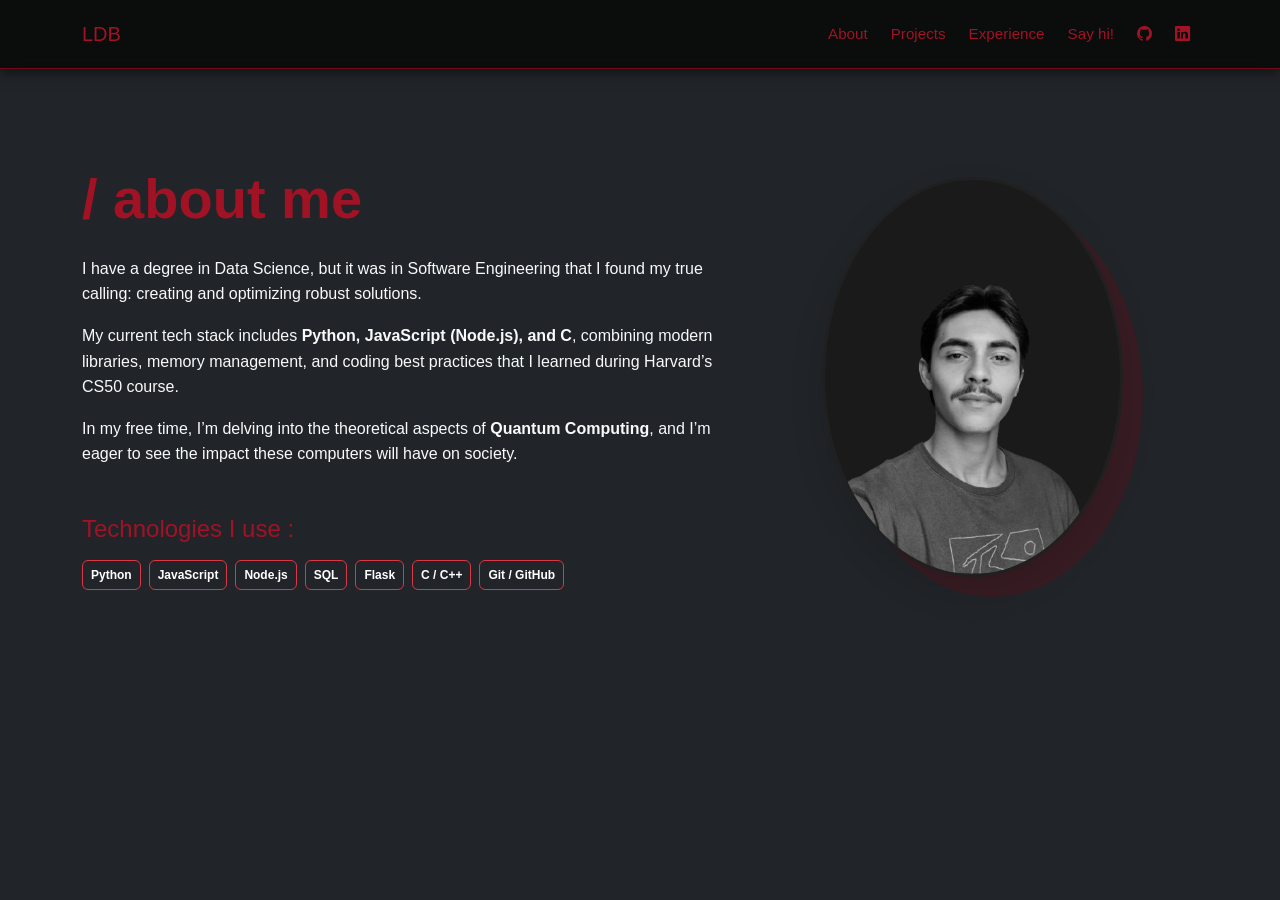
==== about.html @ 70c601de "personal site" ====
<!DOCTYPE html>
<html lang="en">
<head>
    <meta charset="utf-8">
    <meta name="viewport" content="width=device-width, initial-scale=1">
    <title>About | Lucas Bisoffi</title>
    <link href="https://cdn.jsdelivr.net/npm/bootstrap@5.3.8/dist/css/bootstrap.min.css" rel="stylesheet">
    <link href="styles.css" rel="stylesheet">
    <link rel="stylesheet" href="https://cdn.jsdelivr.net/npm/bootstrap-icons@1.11.3/font/bootstrap-icons.min.css">
</head>
<body class="bg-dark text-light">

    <nav class="navbar navbar-expand-lg sticky-top navbar-dark">
        <div class="container">
            <a class="navbar-brand font-weight-bold" href="index.html"><span style="color: var(--brighterWine)">LDB</span></a>
            <div class="navbar-nav ms-auto">
                <a class="nav-link active" href="about.html">About</a>
                <a class="nav-link" href="projects.html">Projects</a>
                <a class="nav-link" href="experience.html">Experience</a>
                <a class="nav-link" href="contact.html">Say hi!</a>
                <a class="nav-link nav-icon-link" href="https://github.com/lucasbisoffi" target="_blank" title="GitHub"><i class="bi bi-github"></i></a>
                <a class="nav-link nav-icon-link" href="https://linkedin.com/in/lucasbisoffi" target="_blank" title="LinkedIn"><i class="bi bi-linkedin"></i></a>
            </div>
        </div>
    </nav>

    <main class="container mt-5 pt-5">
        <div class="row align-items-center">
            <div class="col-md-7">
                <h2 class="display-4 fw-bold mb-4"><span style="color: var(--wine)">/</span> about me</h2>
                <p>I have a degree in Data Science, but it was in Software Engineering that I found my true calling: creating and optimizing robust solutions.</p>
                <p>My current tech stack includes <strong>Python, JavaScript (Node.js), and C</strong>, combining modern libraries, memory management, and coding best practices that I learned during Harvard’s CS50 course.</p>
                <p>In my free time, I’m delving into the theoretical aspects of <strong>Quantum Computing</strong>, and I’m eager to see the impact these computers will have on society.</p>

                <h4 class="mt-5 text-wine">Technologies I use :</h4>
                <div class="d-flex flex-wrap gap-2 mt-3">
                    <span class="badge border border-danger p-2">Python</span>
                    <span class="badge border border-danger p-2">JavaScript</span>
                    <span class="badge border border-danger p-2">Node.js</span>
                    <span class="badge border border-danger p-2">SQL</span>
                    <span class="badge border border-danger p-2">Flask</span>
                    <span class="badge border border-danger p-2">C / C++</span>
                    <span class="badge border border-danger p-2">Git / GitHub</span>
                </div>
            </div>
            <div class="col-md-5 text-center mt-5 mt-md-0">
                <div class="photo-container">
                    <img src="selfie-no-bg.png" alt="Lucas Bisoffi" class="img-fluid rounded-circle profile-photo shadow-lg">
                    <div class="photo-accent"></div>
                </div>
            </div>
        </div>
    </main>

    <script src="https://cdn.jsdelivr.net/npm/bootstrap@5.3.8/dist/js/bootstrap.bundle.min.js"></script>
</body>
</html>
---- styles.css ----
/* paleta de cores salve em root, onde se guarda variáveis globais*/
:root {
    /*dois tracos antes de variaveis criadas por mim*/
    --blackBackground: #0b0b0b;
    --greyBackground: #1a1a1a;
    --wine: #720917;
    --brighterWine: #a11225;
    --greyishWhite: #e0e0e0;
}

body {
    background-color: var(--blackBackground);
    color: var(--greyishWhite);
    font-family: 'Inter', sans-serif;
    line-height: 1.6;
    margin: 0;
}

/* Garante que todos os títulos de seção usem o Vinho */
h1, h2, h3, .display-4, .display-3 {
    color: var(--brighterWine) !important;
}

/* Ajuste específico para a barra "/" antes dos títulos */
h2 span {
    color: var(--brighterWine) !important;
}

/* Se você usou a classe text-wine em algum lugar, garanta que ela brilhe */
.text-wine {
    color: var(--brighterWine) !important;
}

.navbar {
    background-color: rgba(11, 11, 11, 0.95) !important;
    border-bottom: 1px solid var(--wine);
    backdrop-filter: blur(10px);
    padding: 0.8rem 1rem;
    box-shadow: 0 4px 12px rgba(0,0,0,0.5);
}

.wineButton {
    background-color: var(--wine);
    color: white !important;
    border: none;
    padding: 10px 25px;
    transition: all 0.4s ease;
    border-radius: 4px;
    text-decoration: none;
    display: inline-block;
    width: fit-content;
}

.wineButton:hover {
    background-color: var(--greyBackground);
    box-shadow: 0 0 15px var(--brighterWine);
}

.nav-link {
    color: var(--brighterWine) !important;
    transition: 0.3s;
    font-weight: 500;
    padding-left: 15px !important;
    font-size: 0.95rem;
}

.nav-link:hover {
    color: var(--greyishWhite) !important;
}

.nav-pills .nav-link.active {
    background-color: transparent !important;
    color: var(--greyishWhite) !important;
    border-left: 2px solid var(--wine);
    border-radius: 0;
    font-weight: bold;
}

.card-custom {
    background: rgba(26, 26, 26, 0.8) !important;
    backdrop-filter: blur(10px);
    border: 1px solid rgba(114, 9, 23, 0.4);
    color: var(--greyishWhite) !important;
    transition: transform 0.3s ease, border-color 0.3s ease;
    position: relative;
}

.card-custom:hover {
    transform: translateY(-5px);
    border-color: var(--brighterWine);
    box-shadow: 0 10px 20px rgba(0, 0, 0, 0.5);
}

.card-link-icons {
    position: absolute;
    top: 15px;
    right: 20px;
    z-index: 10;
}

.card-link-icons a {
    color: var(--greyishWhite) !important;
    font-size: 1.2rem;
    margin-left: 15px;
    transition: 0.3s ease;
    text-decoration: none;
}

.card-link-icons a:hover {
    color: var(--brighterWine) !important;
    transform: scale(1.1);
}

.photo-container {
    position: relative;
    display: inline-block;
}

.profile-photo {
    position: relative;
    z-index: 2;
    border: 3px solid var(--wine);
    background-color: var(--greyBackground);
    max-height: 400px;
    filter: grayscale(100%);
    transition: 1s ease;
}

.profile-photo:hover {
    filter: grayscale(0%);
    border-color: var(--brighterWine);
}

.photo-accent {
    position: absolute;
    top: 20px;
    left: 20px;
    width: 100%;
    height: 100%;
    background-color: var(--wine);
    border-radius: 50%;
    z-index: 1;
    opacity: 0.3;
}

#particles-js {
    position: absolute;
    top: 0;
    left: 0;
    right: 0;
    bottom: 0;
    width: 100%;
    height: 100%;
    z-index: 2;
    pointer-events: all;
}

.position-relative {
    min-height: 500px;
    display: flex;
    align-items: center;
    justify-content: center;
}

.silhouette-wrapper {
    position: relative;
    display: inline-block;
    width: fit-content;
    height: auto;
    overflow: hidden;
    line-height: 0;
}

.silhouette-overlay {
    display: block;
    position: relative;
    height: 480px;
    width: auto;
    z-index: 1;
    opacity: 0.4;
    /* Efeito de brilho digital */
    filter: grayscale(100%) brightness(1.2) drop-shadow(0 0 15px var(--wine));
    /* Linhas horizontais de scan (estilo TV antiga/digital) */
    mask-image: linear-gradient(to bottom, transparent 50%, black 50%);
    mask-size: 100% 4px;
    pointer-events: none;
    transition: 0.5s ease;
}

.col-md-5:hover .silhouette-overlay {
    opacity: 0.8;
    filter: grayscale(0%) brightness(1) drop-shadow(0 0 20px var(--brighterWine));
}
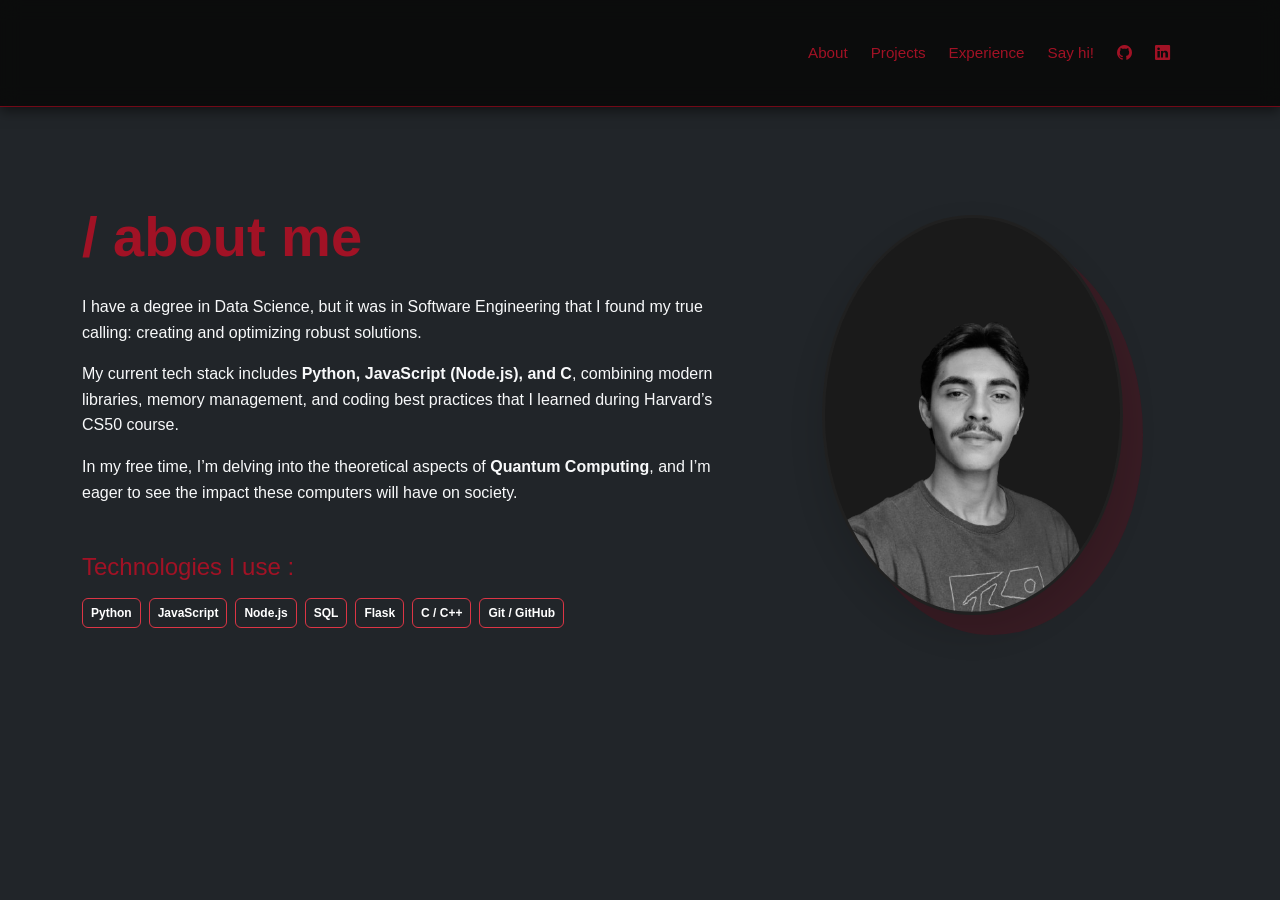
==== commit 541d8980: "Fix mobile responsiveness" ====
--- a/about.html
+++ b/about.html
@@ -12,14 +12,21 @@
 
     <nav class="navbar navbar-expand-lg sticky-top navbar-dark">
         <div class="container">
-            <a class="navbar-brand font-weight-bold" href="index.html"><span style="color: var(--brighterWine)">LDB</span></a>
-            <div class="navbar-nav ms-auto">
-                <a class="nav-link active" href="about.html">About</a>
-                <a class="nav-link" href="projects.html">Projects</a>
-                <a class="nav-link" href="experience.html">Experience</a>
-                <a class="nav-link" href="contact.html">Say hi!</a>
-                <a class="nav-link nav-icon-link" href="https://github.com/lucasbisoffi" target="_blank" title="GitHub"><i class="bi bi-github"></i></a>
-                <a class="nav-link nav-icon-link" href="https://linkedin.com/in/lucasbisoffi" target="_blank" title="LinkedIn"><i class="bi bi-linkedin"></i></a>
+            <button class="navbar-toggler border-0" type="button" data-bs-toggle="collapse" data-bs-target="#navbarNav">
+                <span class="navbar-toggler-icon"></span>
+            </button>
+
+            <div class="collapse navbar-collapse" id="navbarNav">
+                <div class="navbar-nav ms-auto align-items-center">
+                    <a class="nav-link" href="about.html">About</a>
+                    <a class="nav-link" href="projects.html">Projects</a>
+                    <a class="nav-link" href="experience.html">Experience</a>
+                    <a class="nav-link" href="contact.html">Say hi!</a>
+                    <div class="d-flex mt-3 mt-lg-0">
+                        <a class="nav-link nav-icon-link" href="https://github.com/lucasbisoffi" target="_blank"><i class="bi bi-github"></i></a>
+                        <a class="nav-link nav-icon-link" href="https://linkedin.com/in/lucasbisoffi" target="_blank"><i class="bi bi-linkedin"></i></a>
+                    </div>
+                </div>
             </div>
         </div>
     </nav>
--- a/styles.css
+++ b/styles.css
@@ -1,6 +1,4 @@
-/* paleta de cores salve em root, onde se guarda variáveis globais*/
 :root {
-    /*dois tracos antes de variaveis criadas por mim*/
     --blackBackground: #0b0b0b;
     --greyBackground: #1a1a1a;
     --wine: #720917;
@@ -16,17 +14,14 @@
     margin: 0;
 }
 
-/* Garante que todos os títulos de seção usem o Vinho */
 h1, h2, h3, .display-4, .display-3 {
     color: var(--brighterWine) !important;
 }
 
-/* Ajuste específico para a barra "/" antes dos títulos */
 h2 span {
     color: var(--brighterWine) !important;
 }
 
-/* Se você usou a classe text-wine em algum lugar, garanta que ela brilhe */
 .text-wine {
     color: var(--brighterWine) !important;
 }
@@ -178,9 +173,7 @@
     width: auto;
     z-index: 1;
     opacity: 0.4;
-    /* Efeito de brilho digital */
     filter: grayscale(100%) brightness(1.2) drop-shadow(0 0 15px var(--wine));
-    /* Linhas horizontais de scan (estilo TV antiga/digital) */
     mask-image: linear-gradient(to bottom, transparent 50%, black 50%);
     mask-size: 100% 4px;
     pointer-events: none;
@@ -191,3 +184,36 @@
     opacity: 0.8;
     filter: grayscale(0%) brightness(1) drop-shadow(0 0 20px var(--brighterWine));
 }
+
+@media (max-width: 768px) {
+    h1.display-3 {
+        font-size: 2.5rem !important;
+        margin-top: 20px;
+    }
+
+    header.vh-100 {
+        height: auto !important;
+        min-height: 100vh;
+        padding-top: 100px;
+        padding-bottom: 50px;
+    }
+
+    .silhouette-overlay {
+        max-height: 300px !important;
+        margin-top: 0 !important;
+    }
+
+    .silhouette-wrapper {
+        margin-bottom: 30px;
+    }
+
+    #particles-js {
+        height: 100%;
+    }
+}
+
+.navbar-collapse {
+    background-color: var(--bg-dark);
+    padding: 20px;
+    border-radius: 10px;
+}
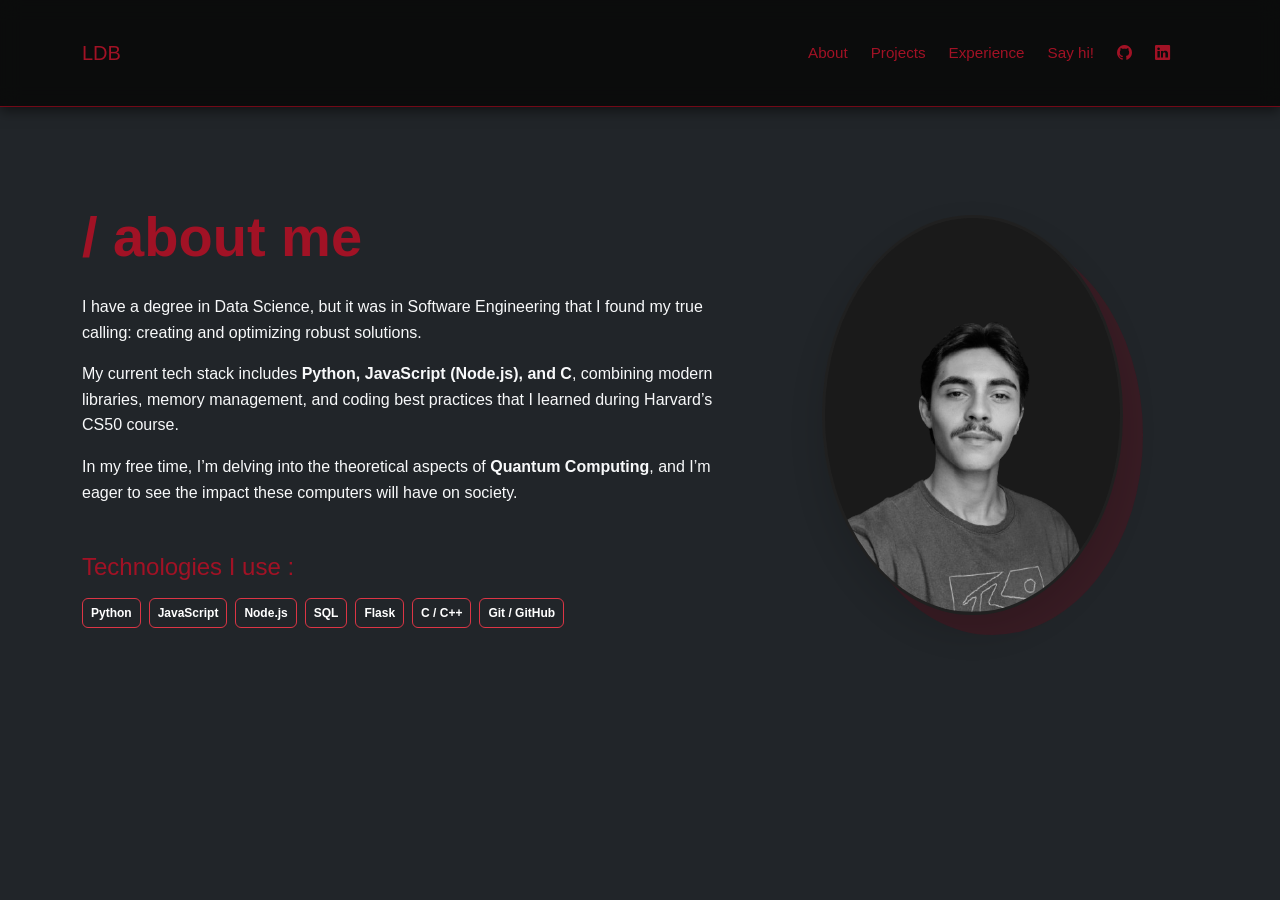
==== commit 239fe157: "mobile fix #3" ====
--- a/about.html
+++ b/about.html
@@ -12,6 +12,10 @@
 
     <nav class="navbar navbar-expand-lg sticky-top navbar-dark">
         <div class="container">
+            <a class="navbar-brand font-weight-bold" href="index.html">
+                <span style="color: var(--brighterWine)">LDB</span>
+            </a>
+
             <button class="navbar-toggler border-0" type="button" data-bs-toggle="collapse" data-bs-target="#navbarNav">
                 <span class="navbar-toggler-icon"></span>
             </button>
--- a/styles.css
+++ b/styles.css
@@ -174,10 +174,14 @@
     z-index: 1;
     opacity: 0.4;
     filter: grayscale(100%) brightness(1.2) drop-shadow(0 0 15px var(--wine));
-    mask-image: linear-gradient(to bottom, transparent 50%, black 50%);
-    mask-size: 100% 4px;
     pointer-events: none;
     transition: 0.5s ease;
+    -webkit-mask-image: linear-gradient(to bottom, transparent 50%, black 50%); /* Para iPhone */
+    -webkit-mask-size: 100% 4px;
+    mask-image: linear-gradient(to bottom, transparent 50%, black 50%);         /* Para outros */
+    mask-size: 100% 4px;
+    max-width: 100%; /* Garante que ela não "fuja" da tela no celular */
+    height: auto;
 }
 
 .col-md-5:hover .silhouette-overlay {
@@ -200,11 +204,12 @@
 
     .silhouette-overlay {
         max-height: 300px !important;
-        margin-top: 0 !important;
     }
 
     .silhouette-wrapper {
-        margin-bottom: 30px;
+        min-height: 300px;
+        display: block;
+        margin: 0 auto;
     }
 
     #particles-js {
@@ -217,3 +222,12 @@
     padding: 20px;
     border-radius: 10px;
 }
+
+.navbar-toggler-icon {
+    filter: invert(13%) sepia(94%) saturate(7403%) hue-rotate(352deg) brightness(89%) contrast(100%);
+}
+
+.navbar-brand:hover span {
+    color: var(--greyishWhite) !important;
+    transition: 0.3s;
+}
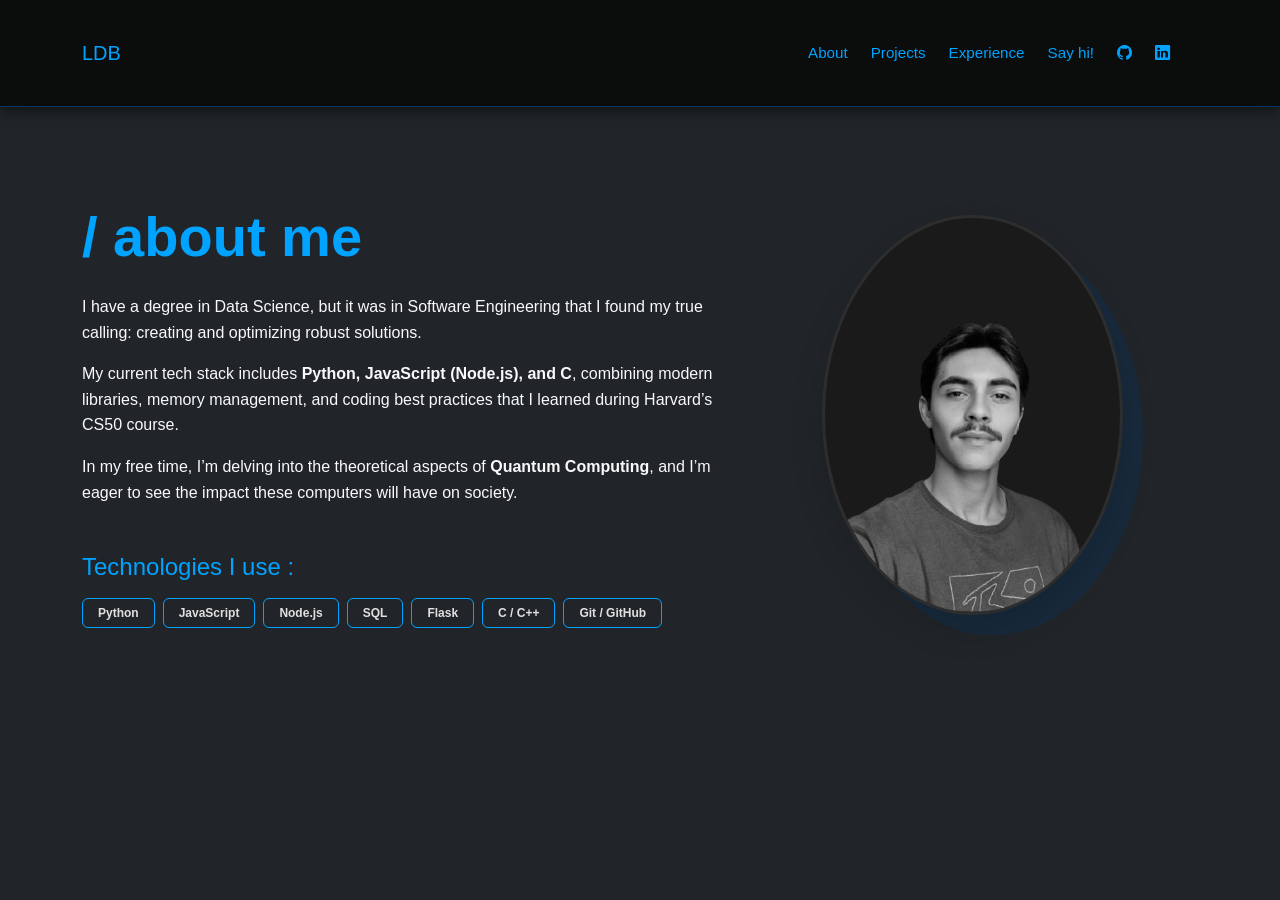
==== commit 6f10c134: "design fix The primary color in the color palette has been changed from wine to blue" ====
--- a/about.html
+++ b/about.html
@@ -13,7 +13,7 @@
     <nav class="navbar navbar-expand-lg sticky-top navbar-dark">
         <div class="container">
             <a class="navbar-brand font-weight-bold" href="index.html">
-                <span style="color: var(--brighterWine)">LDB</span>
+                <span style="color: var(--blueHighlight)">LDB</span>
             </a>
 
             <button class="navbar-toggler border-0" type="button" data-bs-toggle="collapse" data-bs-target="#navbarNav">
@@ -38,20 +38,20 @@
     <main class="container mt-5 pt-5">
         <div class="row align-items-center">
             <div class="col-md-7">
-                <h2 class="display-4 fw-bold mb-4"><span style="color: var(--wine)">/</span> about me</h2>
+                <h2 class="display-4 fw-bold mb-4"><span style="color: var(--navy)">/</span> about me</h2>
                 <p>I have a degree in Data Science, but it was in Software Engineering that I found my true calling: creating and optimizing robust solutions.</p>
                 <p>My current tech stack includes <strong>Python, JavaScript (Node.js), and C</strong>, combining modern libraries, memory management, and coding best practices that I learned during Harvard’s CS50 course.</p>
                 <p>In my free time, I’m delving into the theoretical aspects of <strong>Quantum Computing</strong>, and I’m eager to see the impact these computers will have on society.</p>
 
-                <h4 class="mt-5 text-wine">Technologies I use :</h4>
+                <h4 class="mt-5 text-blue">Technologies I use :</h4>
                 <div class="d-flex flex-wrap gap-2 mt-3">
-                    <span class="badge border border-danger p-2">Python</span>
-                    <span class="badge border border-danger p-2">JavaScript</span>
-                    <span class="badge border border-danger p-2">Node.js</span>
-                    <span class="badge border border-danger p-2">SQL</span>
-                    <span class="badge border border-danger p-2">Flask</span>
-                    <span class="badge border border-danger p-2">C / C++</span>
-                    <span class="badge border border-danger p-2">Git / GitHub</span>
+                    <span class="badge tech-badge p-2">Python</span>
+                    <span class="badge tech-badge p-2">JavaScript</span>
+                    <span class="badge tech-badge p-2">Node.js</span>
+                    <span class="badge tech-badge p-2">SQL</span>
+                    <span class="badge tech-badge p-2">Flask</span>
+                    <span class="badge tech-badge p-2">C / C++</span>
+                    <span class="badge tech-badge p-2">Git / GitHub</span>
                 </div>
             </div>
             <div class="col-md-5 text-center mt-5 mt-md-0">
--- a/styles.css
+++ b/styles.css
@@ -1,8 +1,10 @@
 :root {
     --blackBackground: #0b0b0b;
     --greyBackground: #1a1a1a;
-    --wine: #720917;
-    --brighterWine: #a11225;
+    /* Um azul marinho profundo, mas com vida */
+    --navy: #003566; 
+    /* Um Azul Elétrico/Ciano que vai dar o "brilho" (Brilliant Navy) */
+    --blueHighlight: #00A3FF; 
     --greyishWhite: #e0e0e0;
 }
 
@@ -15,27 +17,41 @@
 }
 
 h1, h2, h3, .display-4, .display-3 {
-    color: var(--brighterWine) !important;
+    color: var(--blueHighlight) !important;
 }
 
 h2 span {
-    color: var(--brighterWine) !important;
-}
-
-.text-wine {
-    color: var(--brighterWine) !important;
+    color: var(--blueHighlight) !important;
+}
+
+.text-blue {
+    color: var(--blueHighlight) !important;
+}
+
+.tech-badge {
+    background-color: transparent !important;
+    border: 1px solid var(--blueHighlight) !important;
+    color: var(--greyishWhite) !important;
+    padding: 8px 15px !important;
+    transition: 0.3s;
+}
+
+.tech-badge:hover {
+    background-color: rgba(0, 163, 255, 0.1) !important; 
+    box-shadow: 0 0 10px var(--blueHighlight);
+    transform: translateY(-2px);
 }
 
 .navbar {
     background-color: rgba(11, 11, 11, 0.95) !important;
-    border-bottom: 1px solid var(--wine);
+    border-bottom: 1px solid var(--navy);
     backdrop-filter: blur(10px);
     padding: 0.8rem 1rem;
     box-shadow: 0 4px 12px rgba(0,0,0,0.5);
 }
 
 .wineButton {
-    background-color: var(--wine);
+    background-color: var(--navy);
     color: white !important;
     border: none;
     padding: 10px 25px;
@@ -48,11 +64,11 @@
 
 .wineButton:hover {
     background-color: var(--greyBackground);
-    box-shadow: 0 0 15px var(--brighterWine);
+    box-shadow: 0 0 20px var(--blueHighlight);
 }
 
 .nav-link {
-    color: var(--brighterWine) !important;
+    color: var(--blueHighlight) !important;
     transition: 0.3s;
     font-weight: 500;
     padding-left: 15px !important;
@@ -66,7 +82,7 @@
 .nav-pills .nav-link.active {
     background-color: transparent !important;
     color: var(--greyishWhite) !important;
-    border-left: 2px solid var(--wine);
+    border-left: 2px solid var(--navy);
     border-radius: 0;
     font-weight: bold;
 }
@@ -82,7 +98,7 @@
 
 .card-custom:hover {
     transform: translateY(-5px);
-    border-color: var(--brighterWine);
+    border-color: var(--blueHighlight);
     box-shadow: 0 10px 20px rgba(0, 0, 0, 0.5);
 }
 
@@ -102,7 +118,7 @@
 }
 
 .card-link-icons a:hover {
-    color: var(--brighterWine) !important;
+    color: var(--blueHighlight) !important;
     transform: scale(1.1);
 }
 
@@ -114,7 +130,7 @@
 .profile-photo {
     position: relative;
     z-index: 2;
-    border: 3px solid var(--wine);
+    border: 3px solid var(--navy);
     background-color: var(--greyBackground);
     max-height: 400px;
     filter: grayscale(100%);
@@ -122,8 +138,9 @@
 }
 
 .profile-photo:hover {
-    filter: grayscale(0%);
-    border-color: var(--brighterWine);
+    filter: grayscale(100%);
+    border-color: var(--blueHighlight) !important;
+    box-shadow: 0 0 20px var(--blueHighlight);
 }
 
 .photo-accent {
@@ -132,7 +149,7 @@
     left: 20px;
     width: 100%;
     height: 100%;
-    background-color: var(--wine);
+    background-color: var(--navy);
     border-radius: 50%;
     z-index: 1;
     opacity: 0.3;
@@ -173,20 +190,20 @@
     width: auto;
     z-index: 1;
     opacity: 0.4;
-    filter: grayscale(100%) brightness(1.2) drop-shadow(0 0 15px var(--wine));
+    filter: grayscale(100%) brightness(1.2) drop-shadow(0 0 15px var(--blueHighlight));
     pointer-events: none;
     transition: 0.5s ease;
     -webkit-mask-image: linear-gradient(to bottom, transparent 50%, black 50%); /* Para iPhone */
     -webkit-mask-size: 100% 4px;
     mask-image: linear-gradient(to bottom, transparent 50%, black 50%);         /* Para outros */
     mask-size: 100% 4px;
-    max-width: 100%; /* Garante que ela não "fuja" da tela no celular */
+    max-width: 100%;
     height: auto;
 }
 
 .col-md-5:hover .silhouette-overlay {
     opacity: 0.8;
-    filter: grayscale(0%) brightness(1) drop-shadow(0 0 20px var(--brighterWine));
+    filter: grayscale(0%) brightness(1) drop-shadow(0 0 20px var(--blueHighlight));
 }
 
 @media (max-width: 768px) {
@@ -224,10 +241,17 @@
 }
 
 .navbar-toggler-icon {
-    filter: invert(13%) sepia(94%) saturate(7403%) hue-rotate(352deg) brightness(89%) contrast(100%);
-}
+    background-image: url("data:image/svg+xml,%3csvg xmlns='http://www.w3.org/2000/svg' viewBox='0 0 30 30'%3e%3cpath stroke='%230077b6' stroke-linecap='round' stroke-miterlimit='10' stroke-width='2' d='M4 7h22M4 15h22M4 23h22'/%3e%3c/svg%3e") !important;
+}
+
+.navbar-toggler {
+    border: none !important;
+    outline: none !important;
+    box-shadow: none !important;
+}
+
 
 .navbar-brand:hover span {
-    color: var(--greyishWhite) !important;
+    color: var(--blueHighlight) !important;
     transition: 0.3s;
 }
